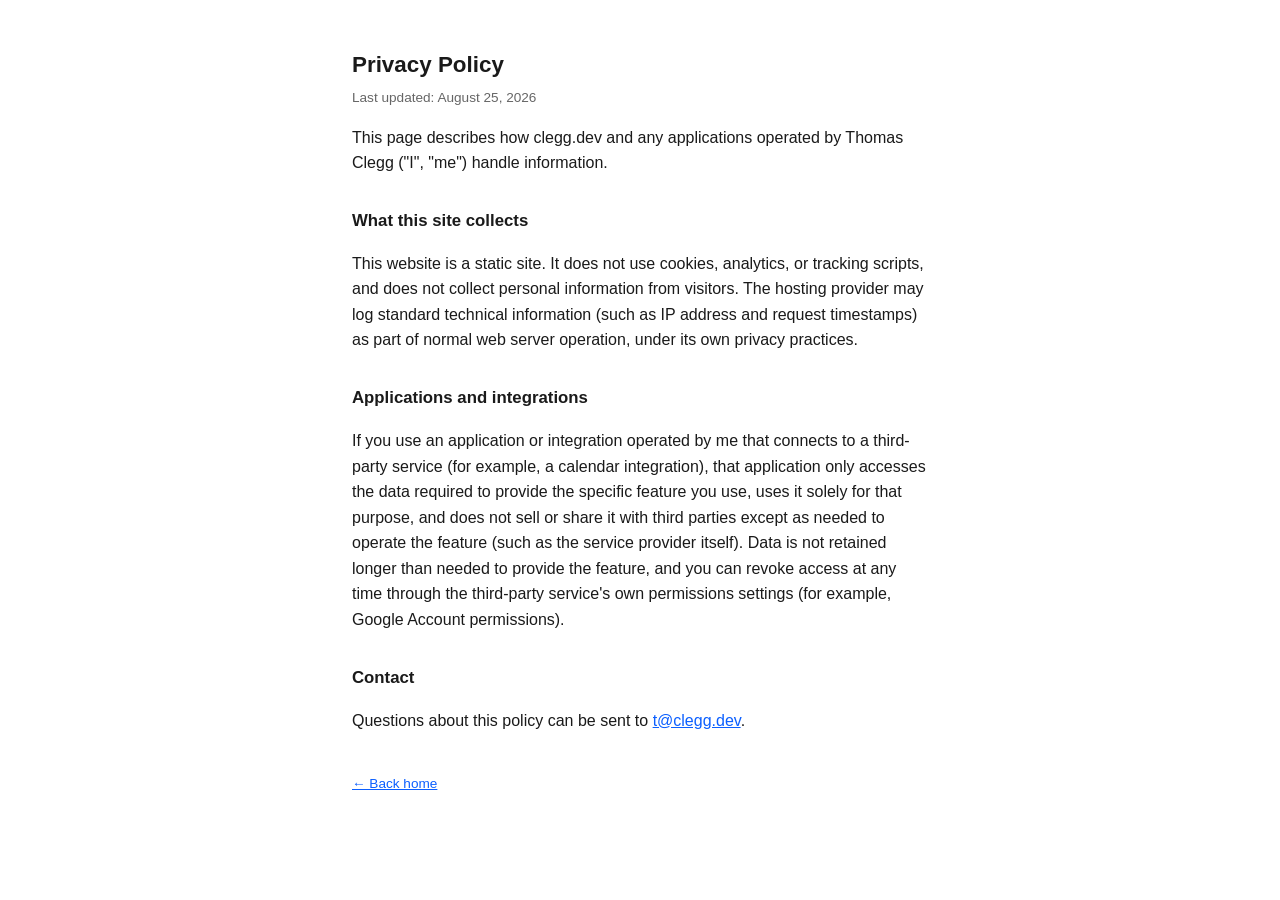
==== privacy.html @ 040ccd05 "Initial static site for clegg.dev" ====
<!doctype html>
<html lang="en">
<head>
<meta charset="utf-8">
<meta name="viewport" content="width=device-width, initial-scale=1">
<title>Privacy Policy — Thomas Clegg</title>
<style>
  :root {
    color-scheme: light dark;
    --bg: #ffffff;
    --fg: #1a1a1a;
    --muted: #666666;
    --link: #0b5fff;
  }
  @media (prefers-color-scheme: dark) {
    :root {
      --bg: #111111;
      --fg: #eaeaea;
      --muted: #999999;
      --link: #6ea8ff;
    }
  }
  body {
    margin: 0;
    background: var(--bg);
    color: var(--fg);
    font-family: -apple-system, BlinkMacSystemFont, "Segoe UI", Helvetica, Arial, sans-serif;
    line-height: 1.6;
    padding: 2rem;
    box-sizing: border-box;
  }
  main {
    max-width: 36rem;
    margin: 0 auto;
  }
  h1 {
    font-size: 1.4rem;
    margin-bottom: 0.25rem;
  }
  p.updated {
    color: var(--muted);
    font-size: 0.85rem;
    margin-top: 0;
  }
  h2 {
    font-size: 1.05rem;
    margin-top: 2rem;
  }
  a {
    color: var(--link);
  }
  footer {
    margin-top: 2.5rem;
    font-size: 0.85rem;
  }
</style>
</head>
<body>
<main>
  <h1>Privacy Policy</h1>
  <p class="updated">Last updated: August 25, 2026</p>

  <p>This page describes how clegg.dev and any applications operated by
  Thomas Clegg ("I", "me") handle information.</p>

  <h2>What this site collects</h2>
  <p>This website is a static site. It does not use cookies, analytics,
  or tracking scripts, and does not collect personal information from
  visitors. The hosting provider may log standard technical information
  (such as IP address and request timestamps) as part of normal web
  server operation, under its own privacy practices.</p>

  <h2>Applications and integrations</h2>
  <p>If you use an application or integration operated by me that
  connects to a third-party service (for example, a calendar
  integration), that application only accesses the data required to
  provide the specific feature you use, uses it solely for that
  purpose, and does not sell or share it with third parties except as
  needed to operate the feature (such as the service provider itself).
  Data is not retained longer than needed to provide the feature, and
  you can revoke access at any time through the third-party service's
  own permissions settings (for example, Google Account permissions).</p>

  <h2>Contact</h2>
  <p>Questions about this policy can be sent to
  <a href="mailto:t@clegg.dev">t@clegg.dev</a>.</p>

  <footer><a href="/">&larr; Back home</a></footer>
</main>
</body>
</html>
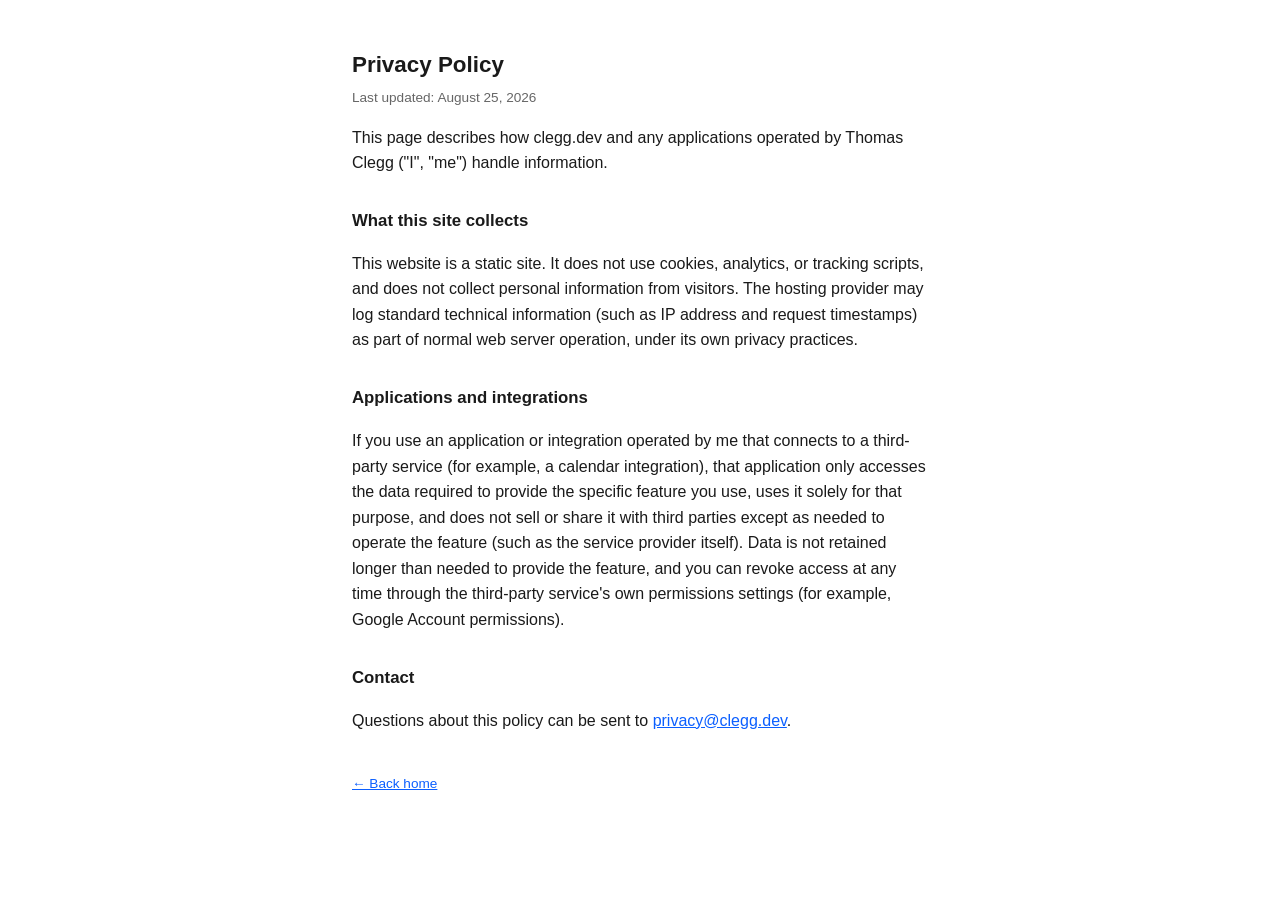
==== commit f990e887: "Stop publishing personal email; use privacy@/support@ aliases instead" ====
--- a/privacy.html
+++ b/privacy.html
@@ -83,7 +83,7 @@
 
   <h2>Contact</h2>
   <p>Questions about this policy can be sent to
-  <a href="mailto:t@clegg.dev">t@clegg.dev</a>.</p>
+  <a href="mailto:privacy@clegg.dev">privacy@clegg.dev</a>.</p>
 
   <footer><a href="/">&larr; Back home</a></footer>
 </main>
